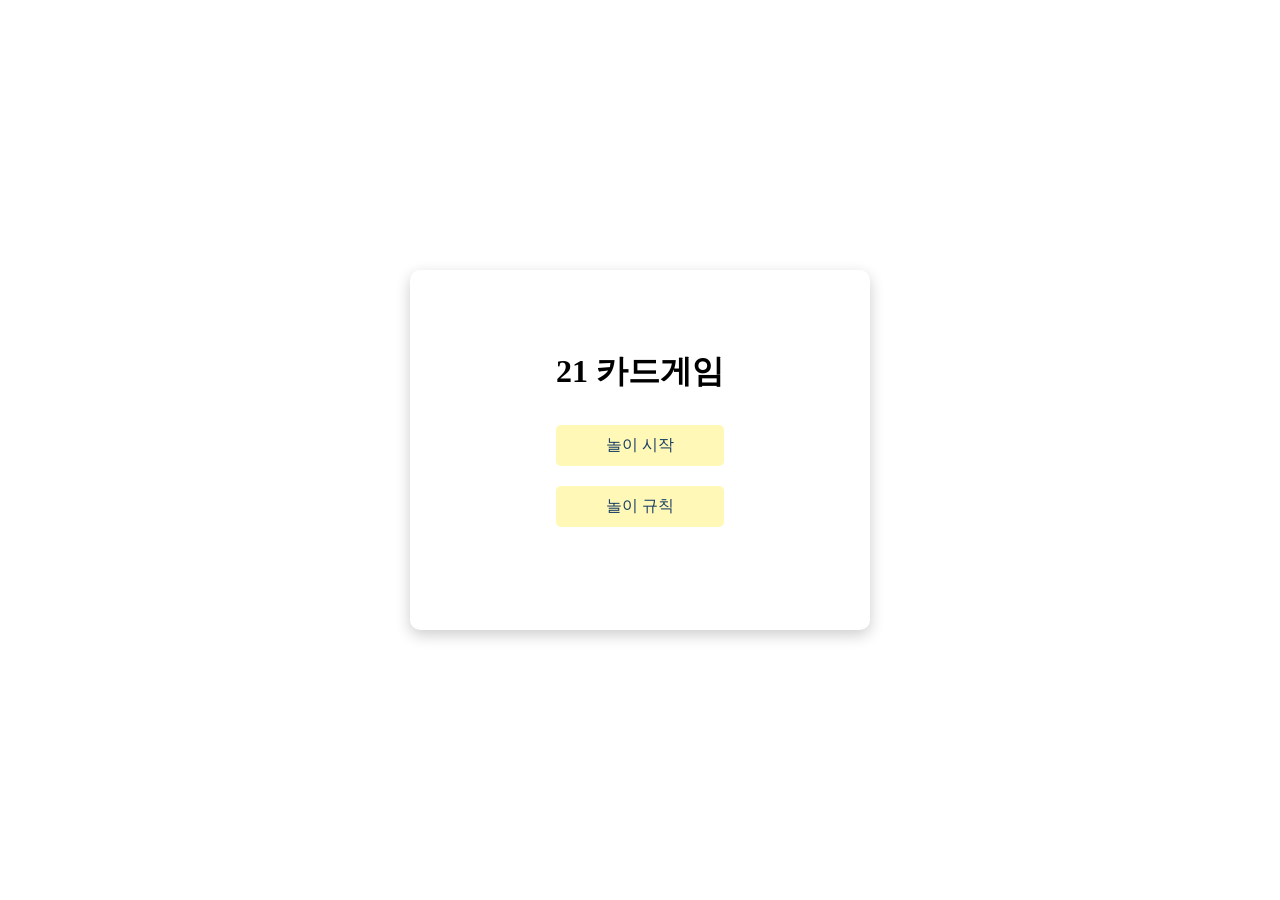
==== 응화 프로젝트/index.html @ dcfe71d1 "Create index.html" ====
<!DOCTYPE html>
<html lang="ko">
<head>
    <meta charset="UTF-8">
    <meta name="viewport" content="width=device-width, initial-scale=1.0">
    <title>21 카드게임</title>
    <style>
        body {
            margin: 0;
            padding: 0;
            width: 100%;
            height: 100vh;
            display: flex;
            justify-content: center;
            align-items: center;
        }

        .home {
            width: 400px;
            height: 300px;
            margin: auto;
            text-align: center;
            background-color: #fff;
            padding: 30px;
            border-radius: 10px;
            box-shadow: 0 5px 15px rgba(0,0,0,0.2);
        }

        .home > div{
            margin: 50px;
        }

        button {
            margin: 10px;
            padding: 10px 50px;
            font-size: 16px;
            cursor: pointer;
            border: none;
            border-radius: 5px;
            background-color: #fff8b6;
            color: #1A3F66;
            transition: background-color 0.3s;
        }

        button:hover {
            background-color: #ffe600;
            color: #000000;
        }

        /* 모달 스타일 */
        #over {
            display: none;
            position: fixed;
            top: 0;
            left: 0;
            width: 100%;
            height: 100%;
            background: rgba(0,0,0,0.5);
        }

        #ex {
            display: none;
            position: fixed;
            top: 50%;
            left: 50%;
            transform: translate(-50%, -50%);
            background-color: #fff;
            padding: 20px 30px;
            border-radius: 10px;
            box-shadow: 0 5px 15px rgba(0,0,0,0.3);
        }

        #ex h3 {
            margin-top: 0;
        }
    </style>
</head>
<body>
    <div class="home">
        <div>
            <h1>21 카드게임</h1>
            <button id="pl_btn" onclick="location.href='game.html'">놀이 시작</button>
            <button id="ex_btn">놀이 규칙</button>
        </div>
    </div>
    <div id="over"></div>
    <div id="ex">
        <h3>놀이 목표</h3>
        <p>카드를 뽑아 숫자 합이 21에 가장 가까운 사람이 이기는 간단한 숫자 놀이입니다.</p>
        <p>하지만 21을 넘기면 실패! 다시 도전하세요.</p>
        <h3>간단 규칙</h3>
        <p>플레이어와 진행자는 각각 카드 2장을 받고, 진행자는 한 장을 비밀로 둡니다.</p>
        <p>플레이어는 자신의 합계를 보고 추가로 받을지 멈출지 선택합니다. (21 넘으면 실패!)</p>
        <p>플레이어가 멈추면 진행자는 비밀 카드를 공개하고, 합이 17 미만이면 카드 한 장을 더 받습니다.</p>
        <p>두 사람 모두 21 이하라면 21에 가까운 사람이 승리, 넘긴 사람은 실패입니다. 숫자가 같으면 무승부!</p>
    </div>

    <script>
        const openBtn = document.getElementById('ex_btn');
        const modal = document.getElementById('ex');
        const overlay = document.getElementById('over');
        
        function openModal() {
            modal.style.display = "block";
            overlay.style.display = "block";
        }

        function closeModal() {
            modal.style.display = "none";
            overlay.style.display = "none";
        }

        openBtn.addEventListener('click', openModal);
        overlay.addEventListener('click', closeModal); // 오버레이 클릭시 닫기
    </script>
</body>
</html>
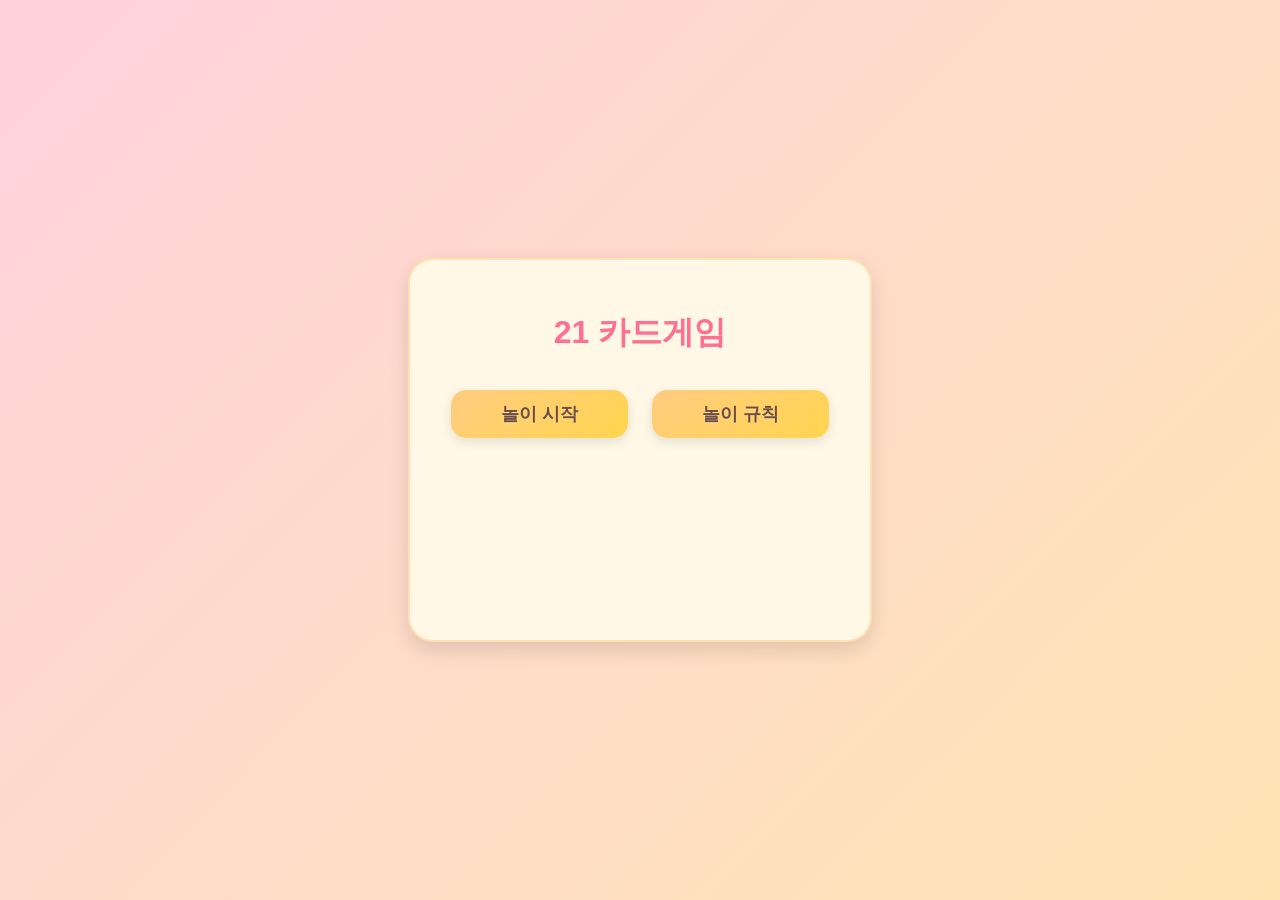
==== commit 48283ce7: "Update index.html" ====
--- a/응화 프로젝트/index.html
+++ b/응화 프로젝트/index.html
@@ -5,74 +5,117 @@
     <meta name="viewport" content="width=device-width, initial-scale=1.0">
     <title>21 카드게임</title>
     <style>
-        body {
-            margin: 0;
-            padding: 0;
-            width: 100%;
-            height: 100vh;
-            display: flex;
-            justify-content: center;
-            align-items: center;
-        }
+/* ===== 전체 배경 ===== */
+body {
+    margin: 0;
+    padding: 0;
+    width: 100%;
+    height: 100vh;
+    display: flex;
+    justify-content: center;
+    align-items: center;
+    background: linear-gradient(135deg, #ffd1dc, #ffe5b4);
+    font-family: 'Comic Sans MS', 'Comic Neue', sans-serif;
+    color: #333;
+}
 
-        .home {
-            width: 400px;
-            height: 300px;
-            margin: auto;
-            text-align: center;
-            background-color: #fff;
-            padding: 30px;
-            border-radius: 10px;
-            box-shadow: 0 5px 15px rgba(0,0,0,0.2);
-        }
+/* ===== 홈 화면 박스 ===== */
+.home {
+    width: 400px;
+    height: 320px;
+    margin: auto;
+    text-align: center;
+    background-color: #fff8e7;
+    padding: 30px;
+    border-radius: 25px;
+    box-shadow: 0 8px 20px rgba(0,0,0,0.12);
+    border: 2px solid #ffe0b2;
+}
 
-        .home > div{
-            margin: 50px;
-        }
+/* 제목 */
+.home h1 {
+    font-size: 32px;
+    font-weight: 700;
+    color: #ff6f91;
+    margin-bottom: 25px;
+}
 
-        button {
-            margin: 10px;
-            padding: 10px 50px;
-            font-size: 16px;
-            cursor: pointer;
-            border: none;
-            border-radius: 5px;
-            background-color: #fff8b6;
-            color: #1A3F66;
-            transition: background-color 0.3s;
-        }
+/* 버튼 스타일 통일 */
+.home button {
+    margin: 10px;
+    padding: 12px 50px;
+    font-size: 18px;
+    font-weight: 700;
+    cursor: pointer;
+    border: none;
+    border-radius: 15px;
+    background: linear-gradient(145deg, #ffcc80, #ffd54f);
+    color: #6d4c41;
+    text-shadow: 0 1px 1px rgba(255,255,255,0.4);
+    box-shadow: 0 4px 12px rgba(0,0,0,0.1);
+    transition: 0.25s ease;
+}
 
-        button:hover {
-            background-color: #ffe600;
-            color: #000000;
-        }
+.home button:hover {
+    background: linear-gradient(145deg, #ffd54f, #ffe082);
+}
 
-        /* 모달 스타일 */
-        #over {
-            display: none;
-            position: fixed;
-            top: 0;
-            left: 0;
-            width: 100%;
-            height: 100%;
-            background: rgba(0,0,0,0.5);
-        }
+/* ===== 모달 오버레이 ===== */
+#over {
+    display: none;
+    position: fixed;
+    top: 0;
+    left: 0;
+    width: 100%;
+    height: 100%;
+    background: rgba(255,255,255,0.3);
+    backdrop-filter: blur(2px);
+}
 
-        #ex {
-            display: none;
-            position: fixed;
-            top: 50%;
-            left: 50%;
-            transform: translate(-50%, -50%);
-            background-color: #fff;
-            padding: 20px 30px;
-            border-radius: 10px;
-            box-shadow: 0 5px 15px rgba(0,0,0,0.3);
-        }
+/* ===== 모달 박스 ===== */
+#ex {
+    display: none;
+    position: fixed;
+    top: 50%;
+    left: 50%;
+    transform: translate(-50%, -50%);
+    background-color: #fff8e7;
+    padding: 25px 35px;
+    border-radius: 20px;
+    box-shadow: 0 8px 25px rgba(0,0,0,0.12);
+    max-width: 90%;
+}
 
-        #ex h3 {
-            margin-top: 0;
-        }
+/* 모달 제목 */
+#ex h3 {
+    margin-top: 0;
+    font-size: 22px;
+    font-weight: 700;
+    color: #ff6f91;
+}
+
+/* 모달 본문 */
+#ex p {
+    font-size: 16px;
+    line-height: 1.5;
+    color: #6d4c41;
+}
+
+/* 모달 내부 버튼 (있다면) */
+#ex button {
+    margin-top: 15px;
+    padding: 10px 40px;
+    font-size: 16px;
+    font-weight: 700;
+    border: none;
+    border-radius: 15px;
+    background: linear-gradient(145deg, #ffcc80, #ffd54f);
+    color: #6d4c41;
+    cursor: pointer;
+    box-shadow: 0 4px 12px rgba(0,0,0,0.1);
+    transition: 0.25s ease;
+}
+
     </style>
 </head>
 <body>
